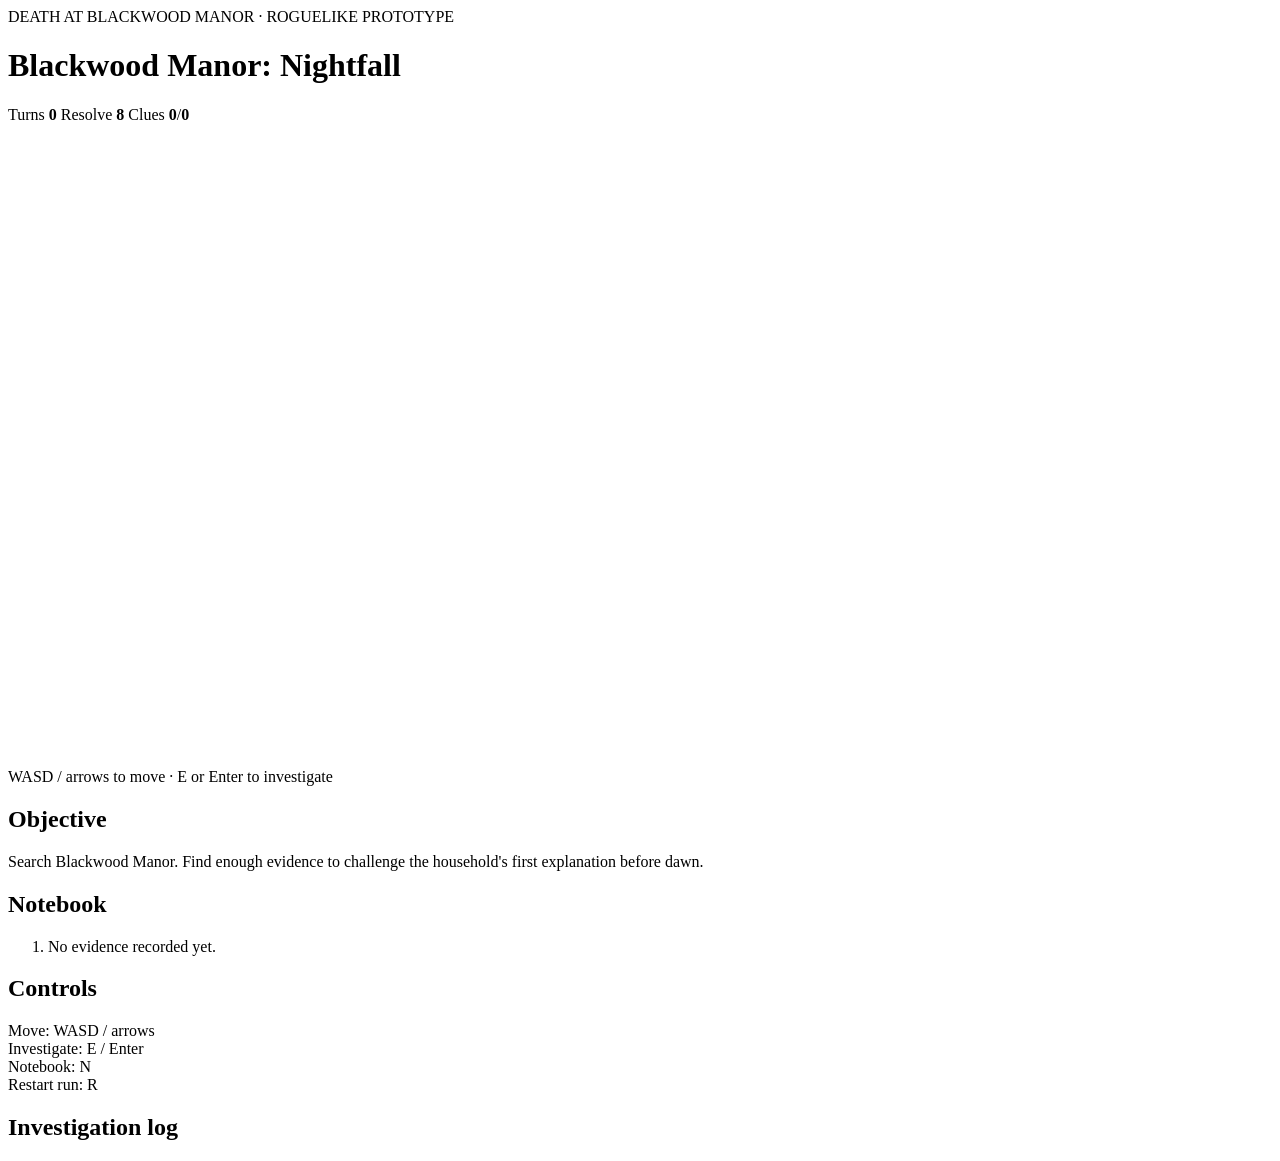
==== web/roguelike/index.html @ c8036ec3 "Roguelike prototype: add index.html" ====
<!doctype html>
<html lang="en">
<head>
  <meta charset="utf-8">
  <meta name="viewport" content="width=device-width,initial-scale=1">
  <title>Blackwood Manor: Nightfall</title>
  <link rel="stylesheet" href="./style.css">
</head>
<body>
  <main class="shell">
    <header class="topbar">
      <div>
        <div class="eyebrow">DEATH AT BLACKWOOD MANOR · ROGUELIKE PROTOTYPE</div>
        <h1>Blackwood Manor: Nightfall</h1>
      </div>
      <div class="status-strip" aria-label="Investigation status">
        <span>Turns <b id="turns">0</b></span>
        <span>Resolve <b id="resolve">8</b></span>
        <span>Clues <b id="clues">0</b>/<b id="clue-total">0</b></span>
      </div>
    </header>

    <section class="game-layout">
      <div class="viewport-wrap">
        <canvas id="game" width="960" height="640" tabindex="0" aria-label="Isometric Blackwood Manor game board"></canvas>
        <div class="prompt" id="prompt">WASD / arrows to move · E or Enter to investigate</div>
      </div>

      <aside class="sidebar">
        <section>
          <h2>Objective</h2>
          <p id="objective">Search Blackwood Manor. Find enough evidence to challenge the household's first explanation before dawn.</p>
        </section>

        <section>
          <h2>Notebook</h2>
          <ol id="notebook" class="notebook">
            <li class="muted">No evidence recorded yet.</li>
          </ol>
        </section>

        <section>
          <h2>Controls</h2>
          <p>Move: WASD / arrows<br>Investigate: E / Enter<br>Notebook: N<br>Restart run: R</p>
        </section>
      </aside>
    </section>

    <section class="event-log" aria-live="polite">
      <h2>Investigation log</h2>
      <div id="log"></div>
    </section>
  </main>

  <dialog id="dialog">
    <form method="dialog">
      <div class="dialog-kicker" id="dialog-kicker">INVESTIGATION</div>
      <h2 id="dialog-title">Discovery</h2>
      <p id="dialog-text"></p>
      <menu>
        <button value="close">Continue</button>
      </menu>
    </form>
  </dialog>

  <script type="module" src="./game.js"></script>
</body>
</html>
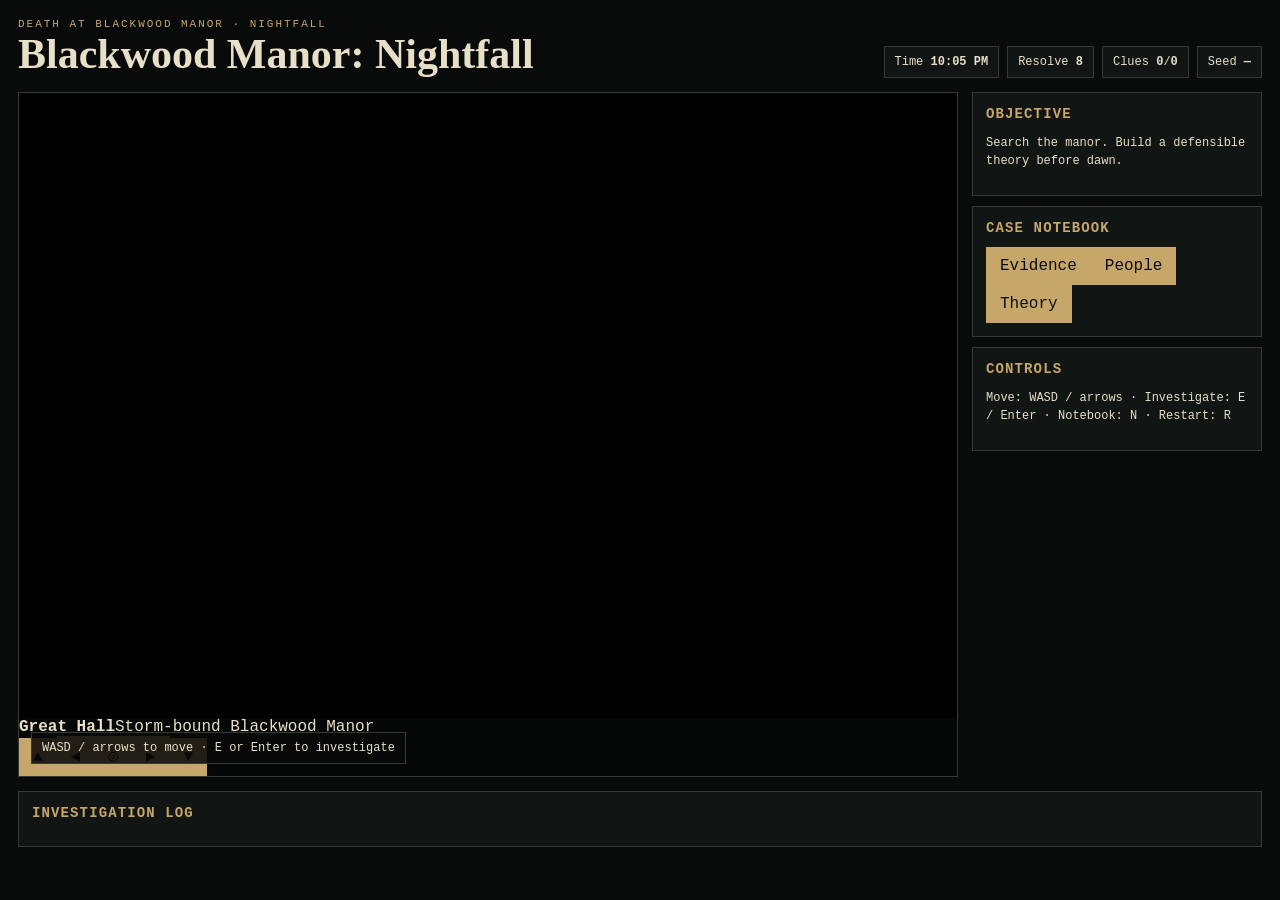
==== commit e80b8615: "Roguelike: add investigation HUD, notebook tabs and touch controls" ====
--- a/web/roguelike/index.html
+++ b/web/roguelike/index.html
@@ -1,68 +1,16 @@
 <!doctype html>
-<html lang="en">
-<head>
-  <meta charset="utf-8">
-  <meta name="viewport" content="width=device-width,initial-scale=1">
-  <title>Blackwood Manor: Nightfall</title>
-  <link rel="stylesheet" href="./style.css">
-</head>
-<body>
-  <main class="shell">
-    <header class="topbar">
-      <div>
-        <div class="eyebrow">DEATH AT BLACKWOOD MANOR · ROGUELIKE PROTOTYPE</div>
-        <h1>Blackwood Manor: Nightfall</h1>
-      </div>
-      <div class="status-strip" aria-label="Investigation status">
-        <span>Turns <b id="turns">0</b></span>
-        <span>Resolve <b id="resolve">8</b></span>
-        <span>Clues <b id="clues">0</b>/<b id="clue-total">0</b></span>
-      </div>
-    </header>
-
-    <section class="game-layout">
-      <div class="viewport-wrap">
-        <canvas id="game" width="960" height="640" tabindex="0" aria-label="Isometric Blackwood Manor game board"></canvas>
-        <div class="prompt" id="prompt">WASD / arrows to move · E or Enter to investigate</div>
-      </div>
-
-      <aside class="sidebar">
-        <section>
-          <h2>Objective</h2>
-          <p id="objective">Search Blackwood Manor. Find enough evidence to challenge the household's first explanation before dawn.</p>
-        </section>
-
-        <section>
-          <h2>Notebook</h2>
-          <ol id="notebook" class="notebook">
-            <li class="muted">No evidence recorded yet.</li>
-          </ol>
-        </section>
-
-        <section>
-          <h2>Controls</h2>
-          <p>Move: WASD / arrows<br>Investigate: E / Enter<br>Notebook: N<br>Restart run: R</p>
-        </section>
-      </aside>
-    </section>
-
-    <section class="event-log" aria-live="polite">
-      <h2>Investigation log</h2>
-      <div id="log"></div>
-    </section>
-  </main>
-
-  <dialog id="dialog">
-    <form method="dialog">
-      <div class="dialog-kicker" id="dialog-kicker">INVESTIGATION</div>
-      <h2 id="dialog-title">Discovery</h2>
-      <p id="dialog-text"></p>
-      <menu>
-        <button value="close">Continue</button>
-      </menu>
-    </form>
-  </dialog>
-
-  <script type="module" src="./game.js"></script>
-</body>
-</html>
+<html lang="en"><head><meta charset="utf-8"><meta name="viewport" content="width=device-width,initial-scale=1,viewport-fit=cover">
+<title>Blackwood Manor: Nightfall</title><link rel="stylesheet" href="./style.css"></head>
+<body><main class="shell">
+<header class="topbar"><div><div class="eyebrow">DEATH AT BLACKWOOD MANOR · NIGHTFALL</div><h1>Blackwood Manor: Nightfall</h1></div>
+<div class="status-strip" aria-label="Investigation status"><span>Time <b id="time">10:05 PM</b></span><span>Resolve <b id="resolve">8</b></span><span>Clues <b id="clues">0</b>/<b id="clue-total">0</b></span><span>Seed <b id="seed">—</b></span></div></header>
+<section class="game-layout"><div class="viewport-wrap"><canvas id="game" width="960" height="640" tabindex="0" aria-label="Isometric Blackwood Manor investigation"></canvas>
+<div class="room-card"><strong id="room-name">Great Hall</strong><span id="room-desc">Storm-bound Blackwood Manor</span></div>
+<div class="prompt" id="prompt">WASD / arrows to move · E or Enter to investigate</div>
+<div class="touch" aria-label="Touch controls"><button data-move="0,-1">▲</button><button data-move="-1,0">◀</button><button id="touch-act">◎</button><button data-move="1,0">▶</button><button data-move="0,1">▼</button></div></div>
+<aside class="sidebar"><section><h2>Objective</h2><p id="objective">Search the manor. Build a defensible theory before dawn.</p><div class="meter"><i id="dawn-meter"></i></div></section>
+<section><h2>Case Notebook</h2><div class="tabs"><button data-tab="evidence" class="active">Evidence</button><button data-tab="people">People</button><button data-tab="theory">Theory</button></div><div id="notebook"></div></section>
+<section><h2>Controls</h2><p>Move: WASD / arrows · Investigate: E / Enter · Notebook: N · Restart: R</p></section></aside></section>
+<section class="event-log" aria-live="polite"><h2>Investigation log</h2><div id="log"></div></section></main>
+<dialog id="dialog"><form method="dialog"><div class="dialog-kicker" id="dialog-kicker">INVESTIGATION</div><h2 id="dialog-title">Discovery</h2><p id="dialog-text"></p><div id="dialog-actions"></div><menu><button value="close">Continue</button></menu></form></dialog>
+<script type="module" src="./game.js"></script></body></html>
--- a/web/roguelike/style.css
+++ b/web/roguelike/style.css
@@ -0,0 +1,57 @@
+:root {
+  color-scheme: dark;
+  --ink:#e8dfc8;
+  --muted:#9b927e;
+  --panel:#111513;
+  --panel2:#171d19;
+  --line:#343b34;
+  --accent:#c7a66a;
+  --blood:#8b3438;
+}
+*{box-sizing:border-box}
+body{
+  margin:0;
+  background:#080b09;
+  color:var(--ink);
+  font-family:"Courier New",monospace;
+  min-height:100vh;
+}
+.shell{width:min(1320px,100%);margin:0 auto;padding:18px}
+.topbar{display:flex;justify-content:space-between;gap:18px;align-items:end;margin-bottom:14px}
+.eyebrow{font-size:11px;letter-spacing:.18em;color:var(--accent)}
+h1,h2,p{margin-top:0}
+h1{font:700 clamp(24px,4vw,42px) Georgia,serif;margin-bottom:0}
+h2{font-size:14px;letter-spacing:.08em;text-transform:uppercase;color:var(--accent)}
+.status-strip{display:flex;gap:8px;flex-wrap:wrap;justify-content:flex-end}
+.status-strip span{border:1px solid var(--line);background:var(--panel);padding:8px 10px;font-size:12px}
+.game-layout{display:grid;grid-template-columns:minmax(0,1fr) 290px;gap:14px}
+.viewport-wrap{position:relative;min-width:0;border:1px solid var(--line);background:#050706}
+canvas{display:block;width:100%;height:auto;image-rendering:pixelated;outline:none;aspect-ratio:3/2}
+canvas:focus-visible{outline:2px solid var(--accent);outline-offset:2px}
+.prompt{position:absolute;left:12px;bottom:12px;background:rgba(7,9,8,.86);border:1px solid var(--line);padding:8px 10px;font-size:12px;max-width:calc(100% - 24px)}
+.sidebar{display:flex;flex-direction:column;gap:10px}
+.sidebar section,.event-log{border:1px solid var(--line);background:var(--panel);padding:13px}
+.sidebar p,.notebook,#log{font-size:12px;line-height:1.5}
+.notebook{padding-left:20px;margin:0;max-height:290px;overflow:auto}
+.notebook li{margin:0 0 8px}.muted{color:var(--muted)}
+.event-log{margin-top:14px}
+#log{display:grid;gap:5px}
+.log-line{border-left:2px solid var(--line);padding-left:8px;color:var(--muted)}
+.log-line strong{color:var(--ink)}
+dialog{max-width:520px;width:calc(100% - 28px);border:1px solid var(--accent);background:#101512;color:var(--ink);padding:0;box-shadow:0 16px 60px #000}
+dialog::backdrop{background:rgba(0,0,0,.72)}
+dialog form{padding:22px}
+.dialog-kicker{font-size:11px;letter-spacing:.14em;color:var(--accent);margin-bottom:6px}
+dialog h2{font:700 24px Georgia,serif;text-transform:none;letter-spacing:0;color:var(--ink)}
+dialog p{line-height:1.6;font-size:14px}
+dialog menu{padding:0;margin:18px 0 0;display:flex;justify-content:flex-end}
+button{font:inherit;color:#0a0d0b;background:var(--accent);border:0;padding:10px 14px;cursor:pointer}
+@media(max-width:900px){
+  .game-layout{grid-template-columns:1fr}
+  .sidebar{display:grid;grid-template-columns:repeat(2,minmax(0,1fr))}
+  .sidebar section:last-child{grid-column:1/-1}
+}
+@media(max-width:560px){
+  .shell{padding:10px}.topbar{align-items:start;flex-direction:column}.status-strip{justify-content:flex-start}
+  .sidebar{grid-template-columns:1fr}.sidebar section:last-child{grid-column:auto}
+}
